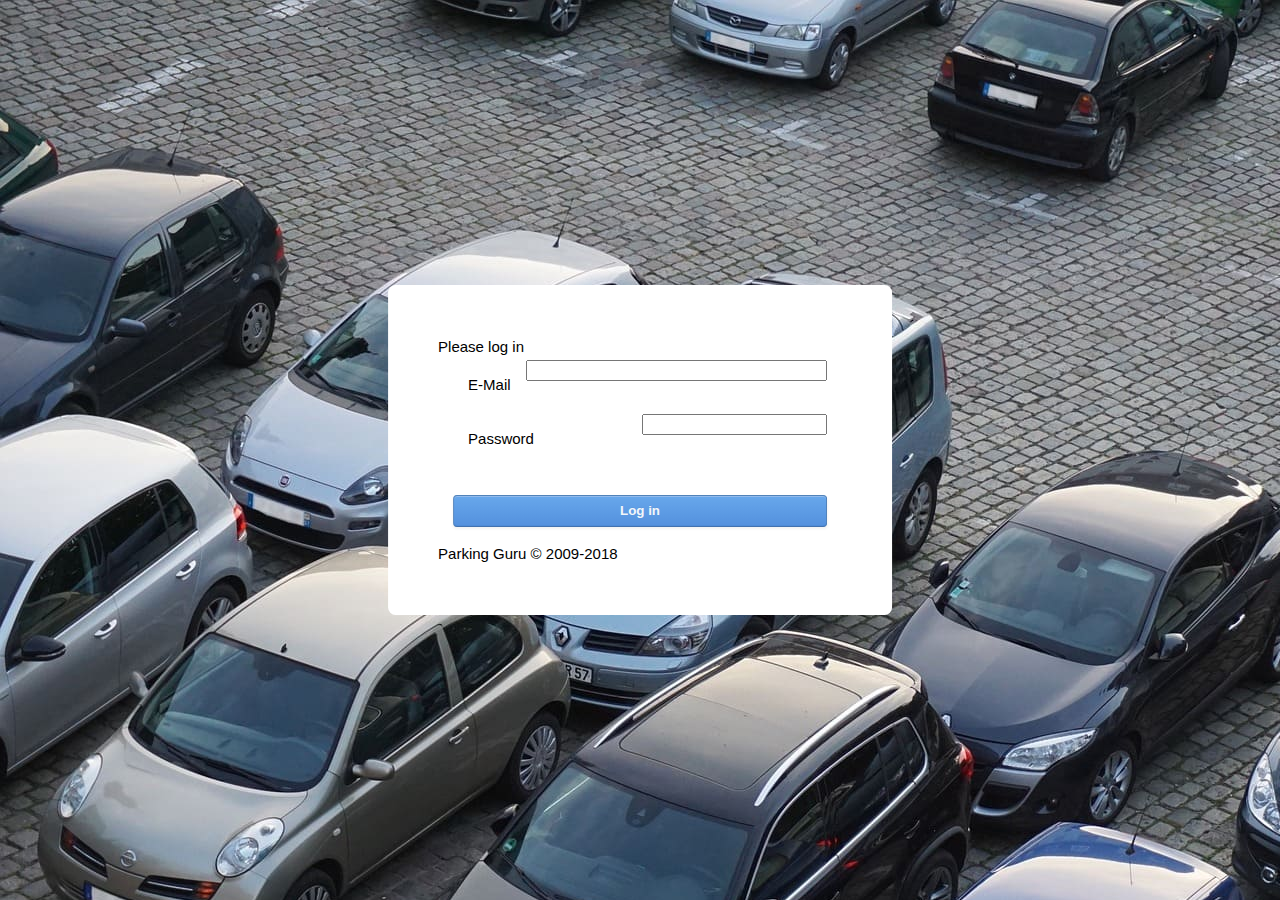
==== anpr/login/login.html @ 2d4ea55e "anpr login" ====
<!DOCTYPE html>
<html lang="en">
<head>
    <meta charset="UTF-8">
    <title>Title</title>
    <link rel="stylesheet" href="styles.css">
</head>
<body>
<div class="main-container">
    <div class="form-container">
        <form>
            <label id="login-label">Please log in</label>
            <div class="field">
                <label for="email-input">E-Mail</label>
                <input type="text" id="email-input" class="form-input">
            </div>
            <div class="field">
                <label for="password-input">Password</label>
                <input type="text" id="password-input">
            </div>
            <div class="field">
                <label for="login-button"></label>
                <!--<input type="text" id="password-input">-->
                <button class="login-button" id="login-button">Log in</button>
            </div>
            <label>Parking Guru © 2009-2018</label>
        </form>
    </div>
</div>
</body>
</html>
---- anpr/login/styles.css ----
.main-container {
    /*background-image: url("img/login-bg-image-parking.jpg");*/
    padding: 50px;
    background: white;
    position: fixed;
    top: 50%;
    left: 50%;
    -webkit-transform: translate(-50%, -50%);
    -ms-transform: translate(-50%, -50%);
    transform: translate(-50%, -50%);
border-radius: 0.5em;
    /*size: 100% auto;*/
}

html {
    height: 100%;
    margin: 0;
    background: url("img/login-bg-image-parking.jpg") no-repeat;
    /*background: url("https://github.com/mrightman/css_4e") no-repeat 10px 10px;*/
    font: 400 15px/1.55 "Open Sans", sans-serif;
}

.field {
    clear: both;
    text-align: right;
    margin: 1em;
}

.field > label {
    float: left;
    margin: 1em;
}

#login-label {
    text-align: center;
    float: left;
}

.login-button {
    position: relative;
    text-align: center;
    white-space: nowrap;
    outline: none;
    -webkit-tap-highlight-color: transparent;
    -webkit-touch-callout: none;
    cursor: pointer;
    height: 32px;
    padding: 0 14px;
    color: #191919;
    font-weight: 500;
    border-radius: 4px;
    border: 1px solid #c5c5c5;
    border-top-color: #c5c5c5;
    border-bottom-color: #bcbcbc;
    background-color: #fafafa;
    background-image: -webkit-linear-gradient(top, #fafafa 2%, #efefef 98%);
    background-image: linear-gradient(to bottom, #fafafa 2%, #efefef 98%);
    -webkit-box-shadow: inset 0 1px 0 white, inset 0 -1px 0 #e7e7e7, 0 2px 3px rgba(0, 0, 0, 0.05);
    box-shadow: inset 0 1px 0 white, inset 0 -1px 0 #e7e7e7, 0 2px 3px rgba(0, 0, 0, 0.05);
    text-shadow: 0 1px 0 rgba(255, 255, 255, 0.05);
}

.login-button {
    width: 100%;
    /*background-color: #60a0ea;*/
    /*border-radius: 2px;*/
    /*color: white;*/
    height: 32px;
    padding: 0 14px;
    color: #f2f6fa;
    font-weight: 500;
    border-radius: 4px;
    border: 1px solid #4b7eb8;
    border-top-color: #5183b9;
    border-bottom-color: #4272af;
    background-color: #60a0ea;
    background-image: -webkit-linear-gradient(top, #67a7eb 2%, #5491de 98%);
    background-image: linear-gradient(to bottom, #67a7eb 2%, #5491de 98%);
    -webkit-box-shadow: inset 0 1px 0 #93bbed, inset 0 -1px 0 #4f8cd8, 0 2px 3px rgba(0, 0, 0, 0.05);
    box-shadow: inset 0 1px 0 #93bbed, inset 0 -1px 0 #4f8cd8, 0 2px 3px rgba(0, 0, 0, 0.05);
    text-shadow: 0 -1px 0 rgba(0, 0, 0, 0.05);
    padding: 0 16px;
    font-weight: bold;
    min-width: 70px;
}

.login-button:hover {
    /*height: 320px;*/
    background-image: -webkit-linear-gradient(top, #67a7eb 100%, #5491de 100%);
    background-image: linear-gradient(to bottom, #67a7eb 100%, #5491de 100%);
}

.form-input {
    width: 22em;
}
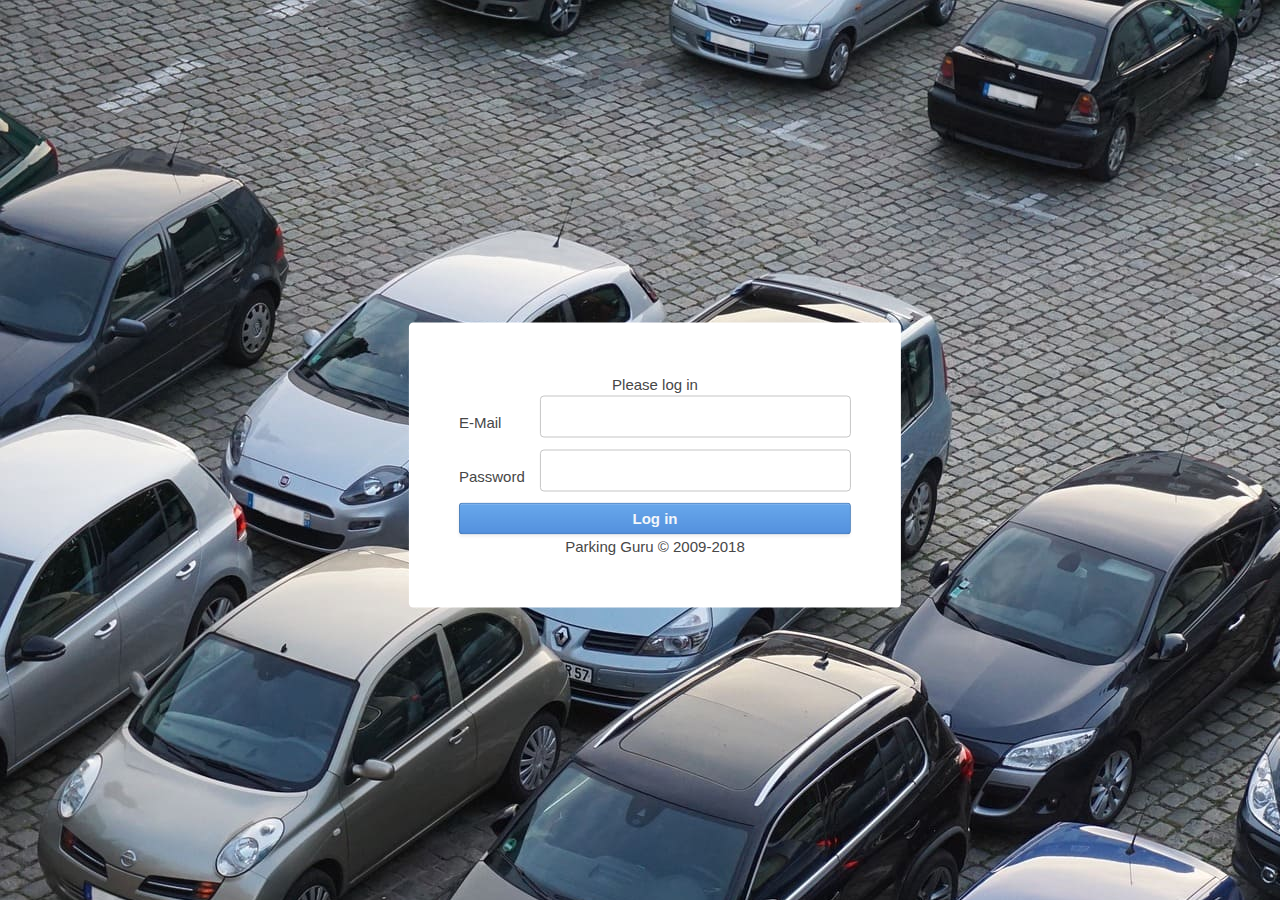
==== commit b66f841d: "updated anpr-login" ====
--- a/anpr/login/login.html
+++ b/anpr/login/login.html
@@ -9,21 +9,18 @@
 <div class="main-container">
     <div class="form-container">
         <form>
-            <label id="login-label">Please log in</label>
+            <label class="form-label">Please log in</label>
             <div class="field">
                 <label for="email-input">E-Mail</label>
                 <input type="text" id="email-input" class="form-input">
             </div>
             <div class="field">
                 <label for="password-input">Password</label>
-                <input type="text" id="password-input">
+                <input type="text" id="password-input" class="form-input">
             </div>
-            <div class="field">
-                <label for="login-button"></label>
-                <!--<input type="text" id="password-input">-->
-                <button class="login-button" id="login-button">Log in</button>
-            </div>
-            <label>Parking Guru © 2009-2018</label>
+            <!--<button class="login-button" id="login-button">Log in</button>-->
+            <input class="submit login-button" id="login-button" type="submit" value="Log in">
+            <label class="form-label">Parking Guru © 2009-2018</label>
         </form>
     </div>
 </div>
--- a/anpr/login/styles.css
+++ b/anpr/login/styles.css
@@ -8,8 +8,12 @@
     -webkit-transform: translate(-50%, -50%);
     -ms-transform: translate(-50%, -50%);
     transform: translate(-50%, -50%);
-border-radius: 0.5em;
+    border-radius: 0.3em;
+    margin: 1em;
+    color: #474747;
     /*size: 100% auto;*/
+    text-align: center;
+
 }
 
 html {
@@ -23,17 +27,32 @@
 .field {
     clear: both;
     text-align: right;
-    margin: 1em;
 }
 
 .field > label {
     float: left;
-    margin: 1em;
+    margin: 1em 1em 1em 0;
 }
 
-#login-label {
-    text-align: center;
-    float: left;
+.field > input {
+    /*margin: 1em;*/
+    height: 32px;
+    border-radius: 4px;
+    padding: 4px 8px;
+    border: 1px solid #c5c5c5;
+    background: white;
+
+}
+.submit {
+    display: inline-block;
+    padding: 10px 15px;
+    font-size: 20px;
+    border-radius: 0;
+    -webkit-appearance: none;
+}
+
+form > label {
+    margin: 3em;
 }
 
 .login-button {
@@ -50,7 +69,6 @@
     font-weight: 500;
     border-radius: 4px;
     border: 1px solid #c5c5c5;
-    border-top-color: #c5c5c5;
     border-bottom-color: #bcbcbc;
     background-color: #fafafa;
     background-image: -webkit-linear-gradient(top, #fafafa 2%, #efefef 98%);
@@ -66,9 +84,7 @@
     /*border-radius: 2px;*/
     /*color: white;*/
     height: 32px;
-    padding: 0 14px;
     color: #f2f6fa;
-    font-weight: 500;
     border-radius: 4px;
     border: 1px solid #4b7eb8;
     border-top-color: #5183b9;
@@ -81,6 +97,7 @@
     text-shadow: 0 -1px 0 rgba(0, 0, 0, 0.05);
     padding: 0 16px;
     font-weight: bold;
+    font-size: 1em;
     min-width: 70px;
 }
 
@@ -92,4 +109,8 @@
 
 .form-input {
     width: 22em;
+}
+
+.form-label {
+    /*margin: 10em;*/
 }